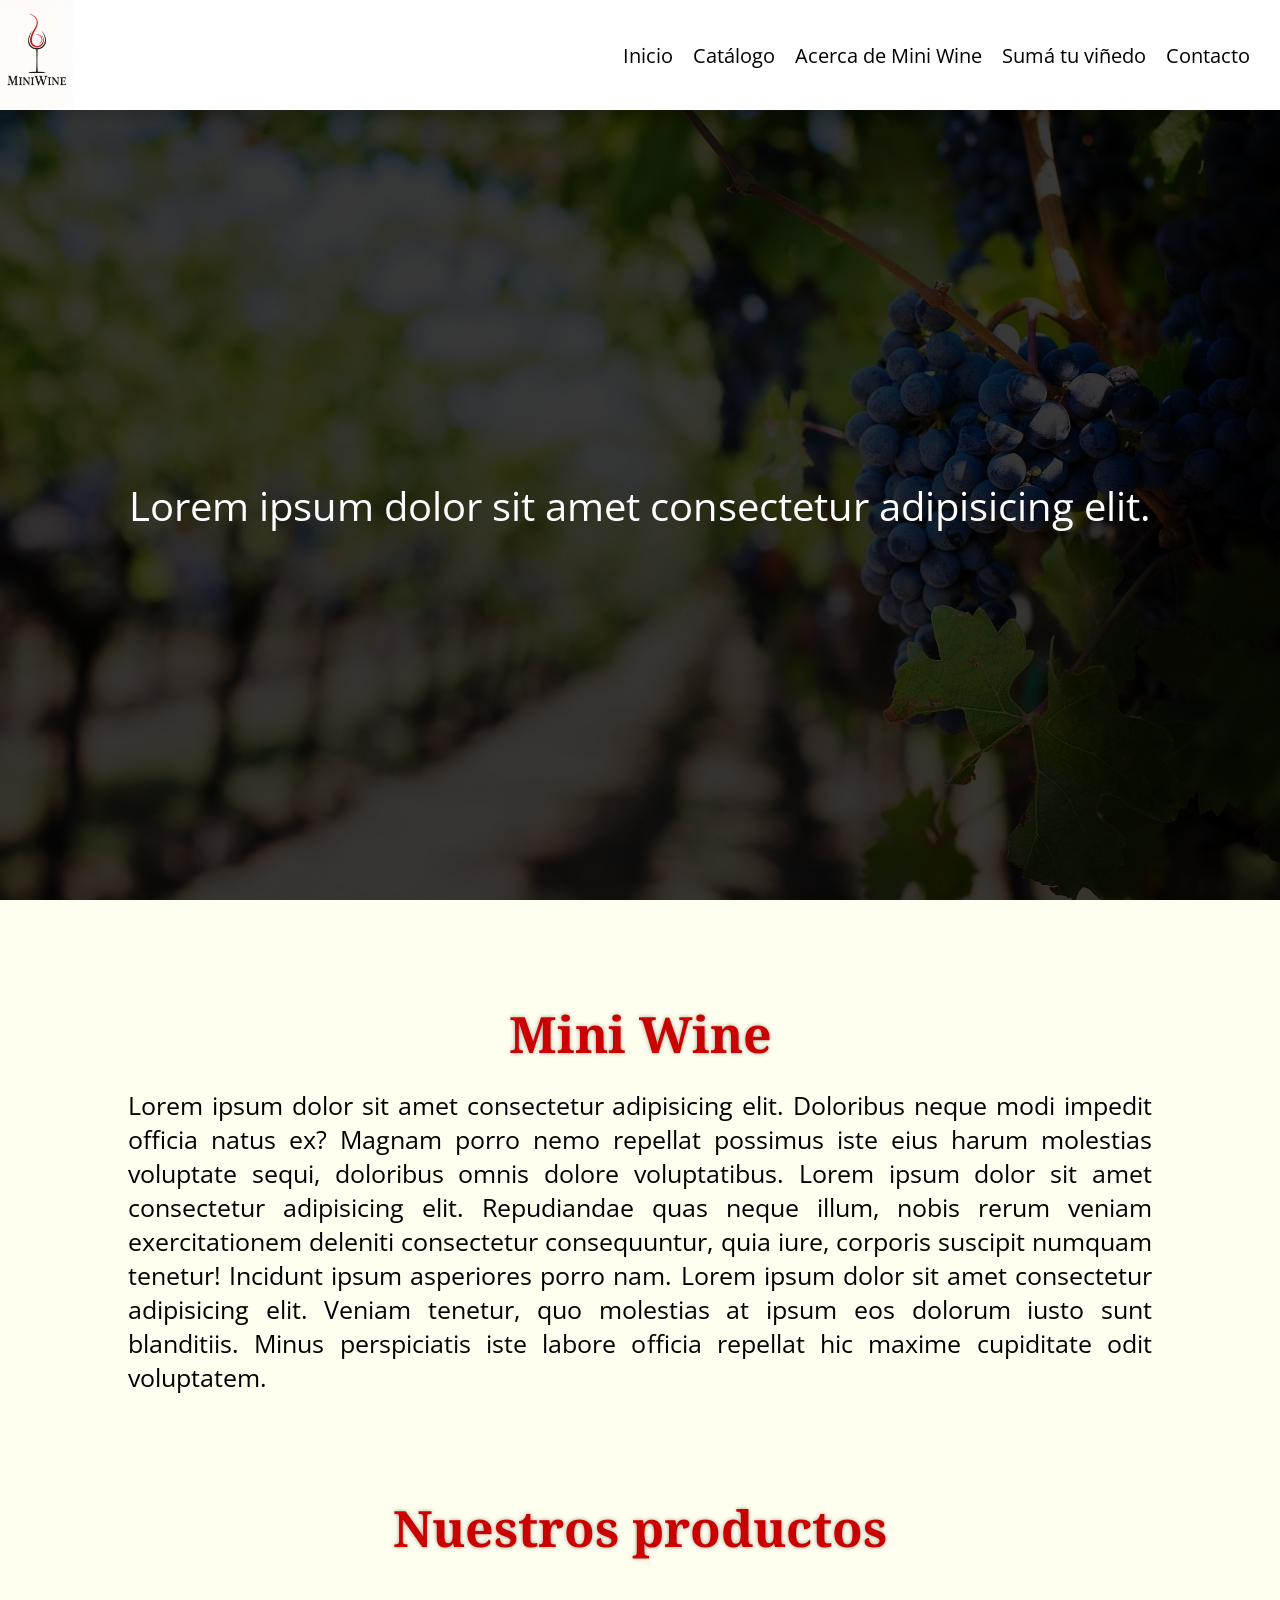
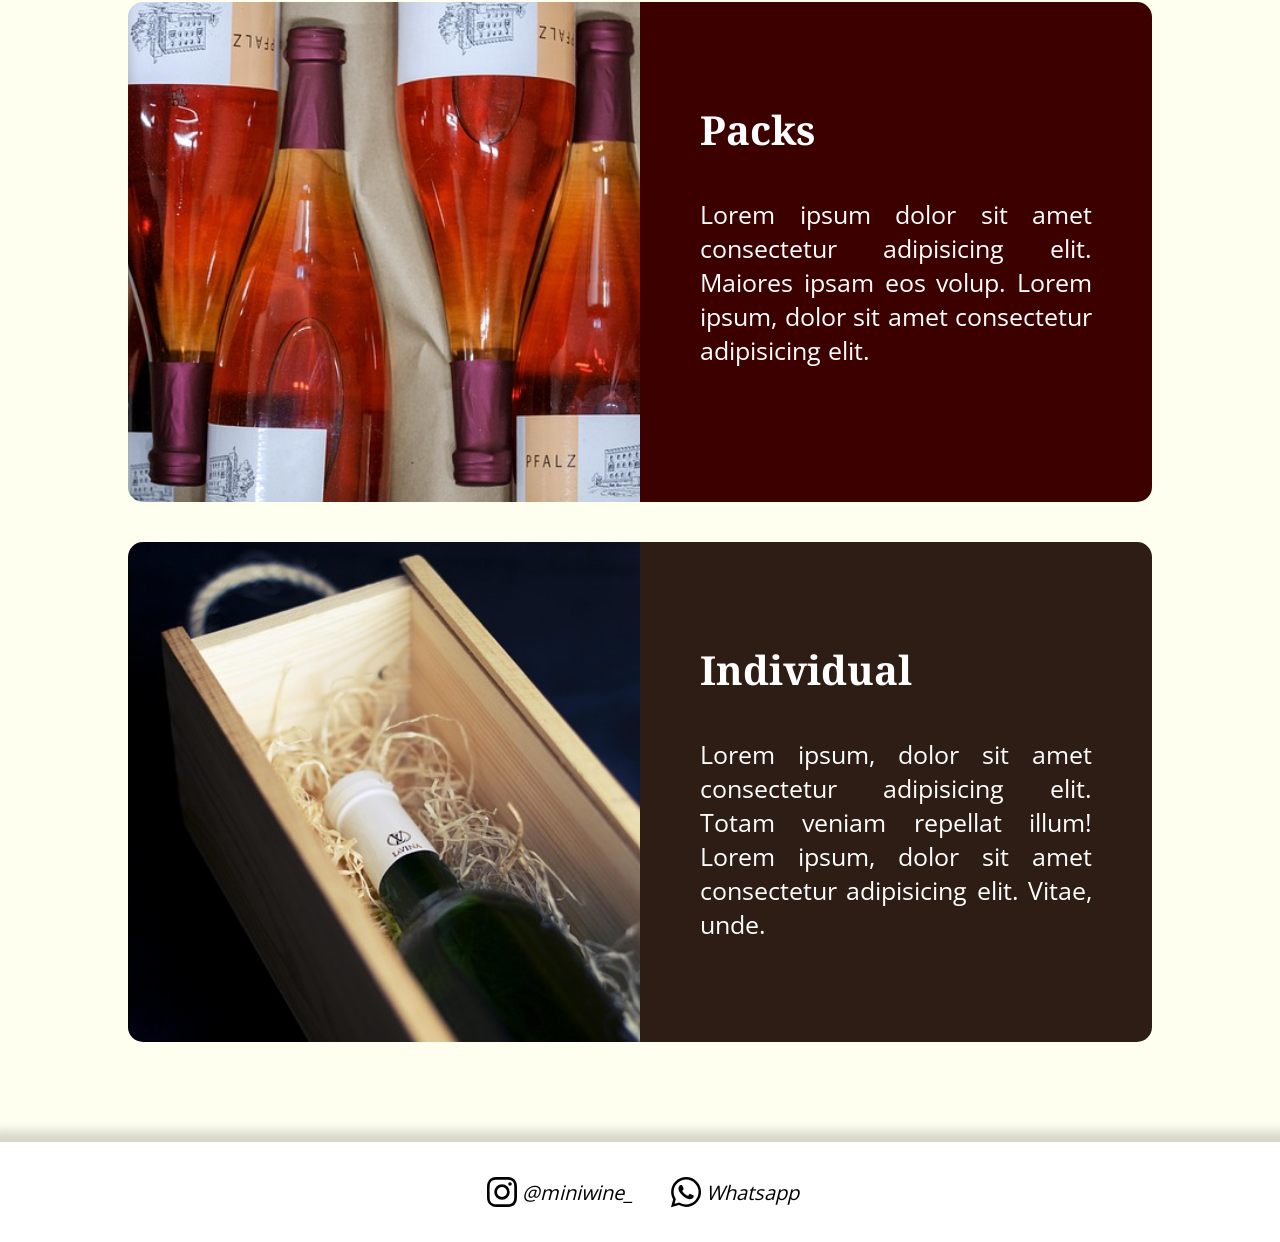
==== root/index.html @ e91ceba4 "Base del proyecto Miniwine para iniciar el camino hacia producción" ====
<!DOCTYPE html>
<html lang="es">
<head>
    <meta charset="UTF-8">
    <meta name="viewport" content="width=device-width, initial-scale=1.0">
    <link rel="stylesheet" href="./recursos/css/general.css">
    <link rel="stylesheet" href="./recursos/css/index.css">
    <title>Mini Wine - Inicio</title>
</head>
<body>
    <header class="cabecera">
        <a href="./">
            <img class="cabecera__logotipo" src="./recursos/imagenes/logotipo miniwine.jpeg" alt="Logotipo de Mini Wine."  width="100px">
        </a>

        <nav class="navegacion">
            <ul class="navegacion__lista">
                <li class="navegacion__item"><a href="./index.html">Inicio</a></li>
                <li class="navegacion__item"><a href="./catalogo.html">Catálogo</a></li>
                <li class="navegacion__item"><a href="./acerca-de-miniwine.html">Acerca de Mini Wine</a></li>
                <li class="navegacion__item"><a href="./suma-tu-viñedo.html">Sumá tu viñedo</a></li>
                <li class="navegacion__item"><a href="./contacto.html">Contacto</a></li>
            </ul>

            <img class="navegacion__icono" src="./recursos/imagenes/icono menú.svg" alt="Ícono del menú">
        </nav>
    </header>

    <main>
        <section class="seccion-introduccion">

            <img class="imagen-fondo" src="./recursos/imagenes/hero-inicio.jpg" alt="Viñedo">

            <p class="seccion-introduccion__parrafo">Lorem ipsum dolor sit amet consectetur adipisicing elit.</p>
            <div class="imagen-fondo__overlay"></div>
        </section>
    
        <section class="seccion-miniwine">
            <h1 class="seccion-miniwine__titulo">Mini Wine</h1>
            <p class="seccion-miniwine__parrafo">Lorem ipsum dolor sit amet consectetur adipisicing elit. Doloribus neque modi impedit officia natus ex? Magnam porro nemo repellat possimus iste eius harum molestias voluptate sequi, doloribus omnis dolore voluptatibus. Lorem ipsum dolor sit amet consectetur adipisicing elit. Repudiandae quas neque illum, nobis rerum veniam exercitationem deleniti consectetur consequuntur, quia iure, corporis suscipit numquam tenetur! Incidunt ipsum asperiores porro nam. Lorem ipsum dolor sit amet consectetur adipisicing elit. Veniam tenetur, quo molestias at ipsum eos dolorum iusto sunt blanditiis. Minus perspiciatis iste labore officia repellat hic maxime cupiditate odit voluptatem.</p>
        </section>

        <section class="seccion-productos">

            <h2 class="seccion-productos__titulo">Nuestros productos</h2>
 
            <div class="contenedor">
                <article class="articulo-producto">

                    <img class="articulo-producto__imagen" src="./recursos/imagenes/packs.jpg" alt="Caja con pack de vinos en botella.">

                    <div class="articulo-producto__informacion articulo-producto__informacion--packs">
                        <h3>Packs</h3>
                        <p>Lorem ipsum dolor sit amet consectetur adipisicing elit. Maiores ipsam eos volup. Lorem ipsum, dolor sit amet consectetur adipisicing elit.</p>
                    </div>
                </article>

                <article class="articulo-producto">

                    <img class="articulo-producto__imagen" src="./recursos/imagenes/individual.jpg" alt="Botella de vino en una caja.">

                    <div class="articulo-producto__informacion articulo-producto__informacion--individual">
                        <h3>Individual</h3>
                        <p>Lorem ipsum, dolor sit amet consectetur adipisicing elit. Totam veniam repellat illum! Lorem ipsum, dolor sit amet consectetur adipisicing elit. Vitae, unde.</p>
                    </div>
                </article>
            </div>
        </section>
    </main>

    <footer class="pie">

        <address class="pie__informacion">
            <a class="pie__link" href="https://www.instagram.com/miniwine_/" target="_blank" rel="noopener noreferrer">
                <img class="pie__icono" src="./recursos/imagenes/icono instagram.svg" alt="Ícono de Instagram.">
                @miniwine_
            </a>

            <a class="pie__link" href="https://wa.me/+5493518519953" target="_blank" rel="noopener noreferrer">
                <img class="pie__icono" src="./recursos/imagenes/icono whatsapp.svg" alt="Ícono de Whatsapp.">
                Whatsapp
            </a>
        </address>
    </footer>
</body>
</html>
---- root/recursos/css/general.css ----
/*-------------------------------- GENERAL --------------------------------*/

@font-face {
    font-family: "Open Sans";
    src: url(/root/recursos/fuentes/OpenSans/OpenSans-VariableFont_wdth\,wght.ttf);
    font-weight: normal;
}

@font-face {
    font-family: "Noto Serif";
    src: url(/root/recursos/fuentes/NotoSerif/NotoSerif-VariableFont_wdth\,wght.ttf);
    font-weight: 700;
}

:root {
    font-family: "Open Sans", sans-serif;
    
    --parrafo: 2rem;
    --titulo: 4.5rem;
    --subtitulo: 3.5rem;
    --link: 1.8rem;
    --titulo-sombra: 0px 0px 4px rgba(0,0,0, 38%);
    
    --ajusteViewport: calc(100dvh - 11rem);

    --bordo: #cb0101;
    --marron: #2e1d15;
    --bordo-oscuro: #3d0000;
}

* {
    box-sizing: border-box;
}

html {
    font-size: 62.5%; /* Transforma 1 rem a 10px. Previamente era 1 rem a 16px*/
}

h1, h2, h3, h4, h5, h6 {
    font-family: "Noto Serif";

}

h1, h2 {
    font-size: var(--titulo);
    text-align: center;
}

h3, h4 {
    font-size: var(--subtitulo);
}

p {
    font-size: var(--parrafo);
    text-align: justify;
}

body, h1, h2, p{
    margin: 0;
    padding: 0;
}

body {
    /* background: #E1E1E1;
    background: linear-gradient(90deg, rgba(225, 225, 225, 1) 0%, rgb(255, 255, 255) 25%, rgb(255, 255, 255) 50%, rgb(255, 255, 255) 75%, rgb(255, 255, 255) 100%);

    background: #fffff5;
    background: radial-gradient(circle,rgba(255, 255, 245, 1) 0%, rgba(255, 241, 212, 1) 100%);

    /* background: #fffff5;
    background: radial-gradient(circle,rgba(255, 255, 245, 1) 0%, rgba(255, 255, 245, 1) 50%, rgba(255, 241, 212, 1) 100%); */

    background: #ffffef;
    /* background: radial-gradient(circle,rgba(255, 255, 245, 1) 0%, rgba(255, 255, 245, 1) 50%, rgba(255, 234, 191, 1) 100%); */


    /* background-color: black; */
}

a {
    text-decoration: none;
    color: black;
    height: 100%;
    font-size: var(--link);
}

main {
    display: flex;
    flex-direction: column;
    gap: 10rem;
}

button {
    font-family: "Open Sans", sans-serif;
}

.cabecera {
    display: flex;
    justify-content: space-between;
    align-items: center;
    height: 11rem;

    position: sticky;
    top: 0;
    background-color: #ffffff;
    /* background-color: rgba(255, 255, 255, 0.5);
    backdrop-filter: blur(30px); */

    box-shadow: 1px -1px 10px 10px rgba(0,0,0,0.16);
    -webkit-box-shadow: 1px -1px 10px 10px rgba(0,0,0,0.16);
    -moz-box-shadow: 1px -1px 10px 10px rgba(0,0,0,0.16);

    z-index: 10;
}

.cabecera__logotipo {
    height: 100%;
    width: auto;
}

.navegacion {
    height: 100%;
    display: flex;
    align-items: center;
    padding: 3rem;
}

.navegacion__icono {
    display: block;
    width: 4rem;
}

.navegacion__lista {
    display: none;
}


.navegacion__item {
    list-style-type: none;
}

.navegacion__item:hover a {
    border-bottom: 2px solid var(--bordo);
    color: var(--bordo);
}

.pie {
    display: flex;
    justify-content: center;
    align-items: center;
    padding: 3rem;

    background-color: #ffffff;
    box-shadow: 1px -1px 10px 10px rgba(0,0,0,0.16);
    -webkit-box-shadow: 1px -1px 10px 10px rgba(0,0,0,0.16);
    -moz-box-shadow: 1px -1px 10px 10px rgba(0,0,0,0.16);

    margin-top: 10rem;
}

.pie__informacion {
    display: flex;
    flex-direction: column;
    gap: 1rem;
}

.pie__link {
    display: flex;
    align-items: center;
}

.pie__icono {
    width: 4rem;
}

.seccion-introduccion {
    height: var(--ajusteViewport); /* Alto del viewport - alto de la barra de navegación */
    overflow: hidden; /* Para que la iamgen no se exceda del tamaño del contenedor (elemento padre) */


    position: relative; /* Mantiene el elemento en su lugar dentro del flujo (es decir, no saca el elemento de su sitio natural). */

    display: flex;
    justify-content: center;
    align-items: center;
}

.seccion-introduccion__parrafo {
    font-size: var(--subtitulo);
    text-align: center;
}

.seccion-introduccion__parrafo {
    position: absolute;   /* permite que quede encima de la imagen */
    z-index: 2;
    color: white;
    padding: 2rem;
}

.imagen-fondo {
    height: 100%;
    width: 100%;
    object-fit: cover;
}

.imagen-fondo__overlay {
    position: absolute;
    background-color: rgba(0, 0, 0, 0.78);
    width: 100%;
    height: 100%;
    z-index: 1;
}

/* Tablet */
@media (min-width: 768px) {
    :root {
        --parrafo: 2.5rem; /* Output para 2rem min y 3.5rem max */
        --titulo: 5rem; /*  */
        --subtitulo: 4rem;
    }

    .pie__informacion {
        flex-direction: row;
        gap: 3.3rem;
    }

    .navegacion__icono {
        display: none;
    }

    .navegacion__lista {
        display: flex;
        align-items: center;
        gap: 2rem;
    }
}

/* Escritorio */
@media (min-width: 1024px) {
    :root {
        --link: 2rem;
    }
}
---- root/recursos/css/index.css ----
/*---------------------------- PÁGINA INICIO ---------------------------*/

.seccion-miniwine {
    /* position: relative; */
    display: flex;
    flex-direction: column;
    justify-content: center;
    align-items: center;
    padding: 0rem 10%;
    gap: 2rem;
}

.seccion-miniwine__titulo, .seccion-productos__titulo {
    color: var(--bordo);
    text-shadow: 0px 0px 4px rgba(0,0,0, 38%);

}

.articulo-producto {
    display: flex;
    flex-direction: column;
    height: auto;
}

.articulo-producto__imagen {
    height: 100%;
    object-fit: cover;
    border-radius: 15px 15px 0 0;
    width: 100%;
}

.articulo-producto__informacion {
    padding: 3rem;
    color: white;
    padding: 3rem;
    border-radius: 0 0 15px 15px;
}

.articulo-producto__informacion--packs {
    background-color: var(--bordo-oscuro);
}


.articulo-producto__informacion--individual {
    background-color: var(--marron);
}

.seccion-productos {
    display: flex;
    flex-direction: column;
    align-items: center;
    gap: 4rem;
    padding: 0rem 10%;
}

.contenedor {
    height: 100%;
    display: flex;
    flex-direction: column;
    align-items: center;
    gap: 4rem;
}



/*
@media (max-width: 1069px) {
    .articulo-producto__imagen {
        border-radius: 15px 15px 0 0;
        width: 100%;
    }
    .articulo-producto__informacion {
        border-radius: 0 0 15px 15px;
    }
    .articulo-producto {
        flex-direction: column;
        height: auto;
    }
} */

/* @media (min-width: 768px) {

} */

@media (min-width: 1024px) {
    .articulo-producto__informacion {
        padding: 6rem;
    }

    .articulo-producto {
        flex-direction: row;
        height: 50rem;
    }

    .articulo-producto__imagen {
        /* height: 100%; */
        border-radius: 15px 0 0 15px;
        width: 50%;
    }

    .articulo-producto__informacion {

        border-radius: 0 15px 15px 0;
    }
}
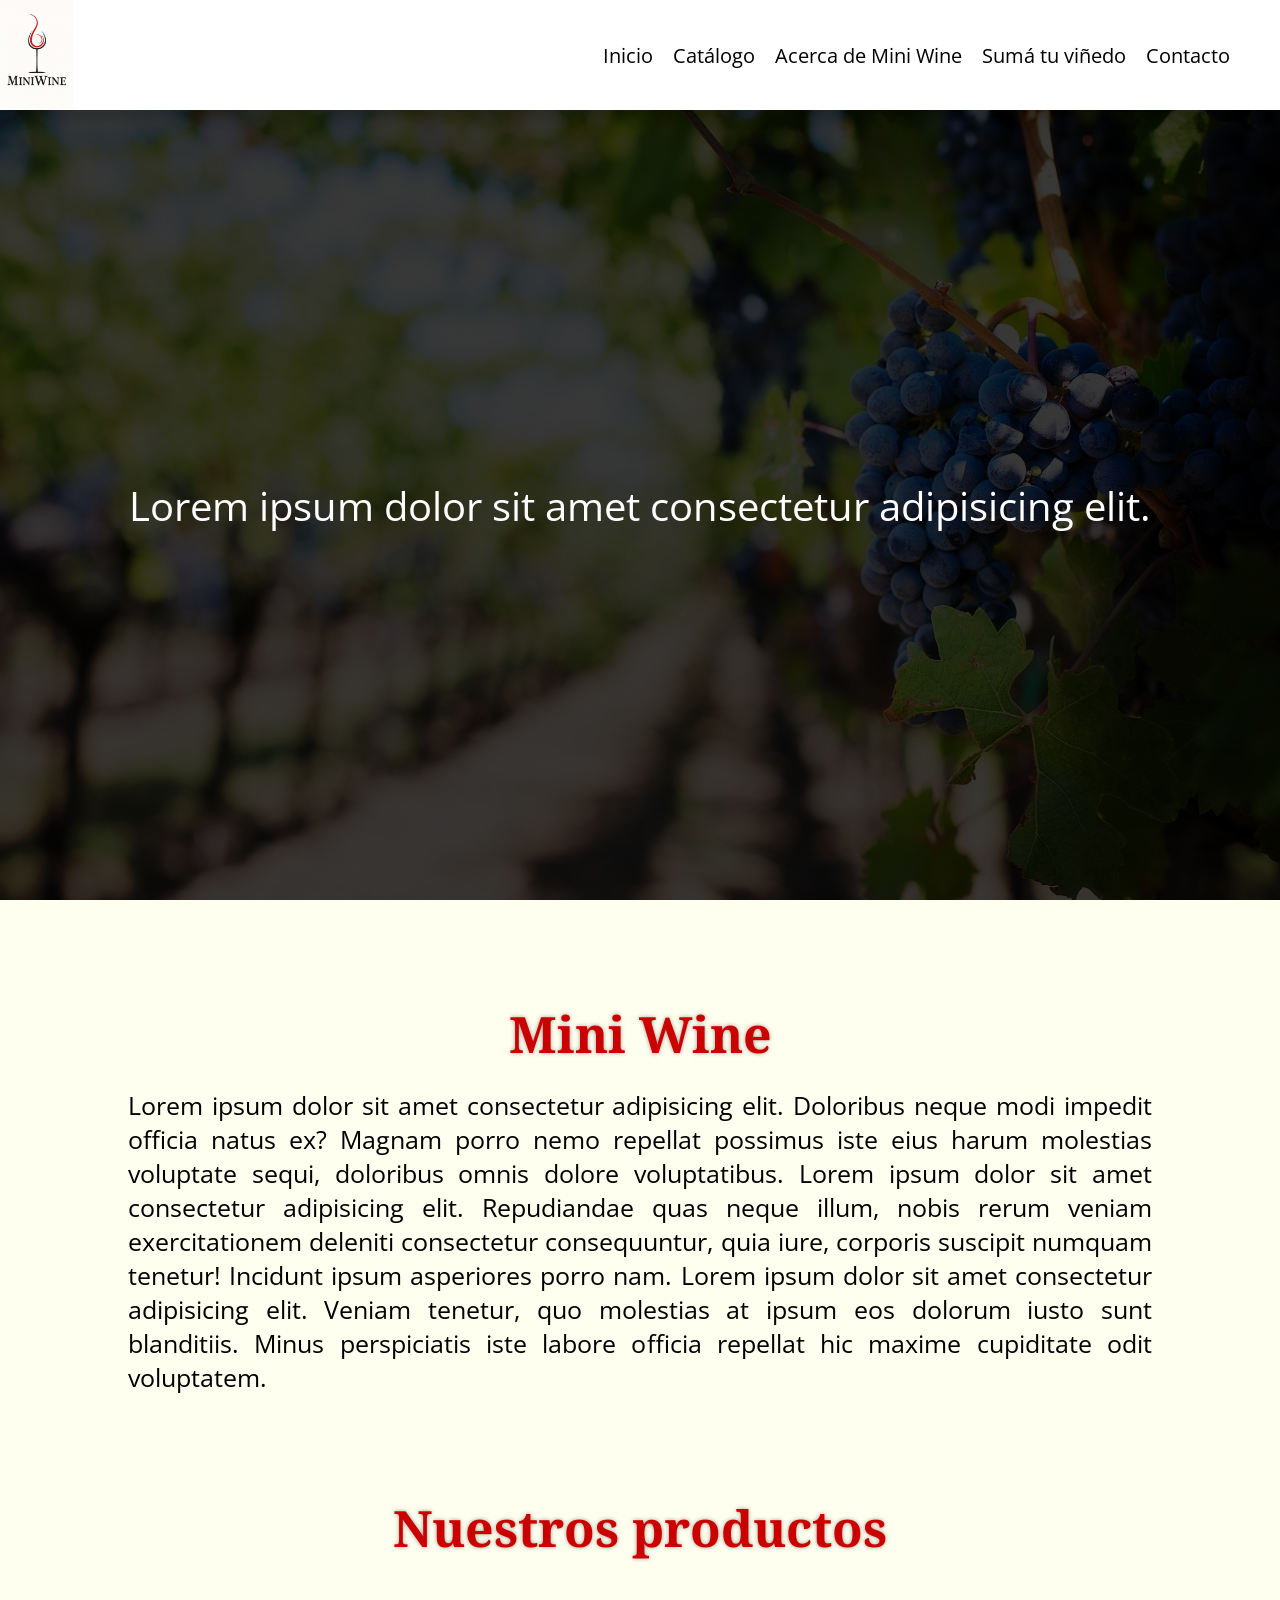
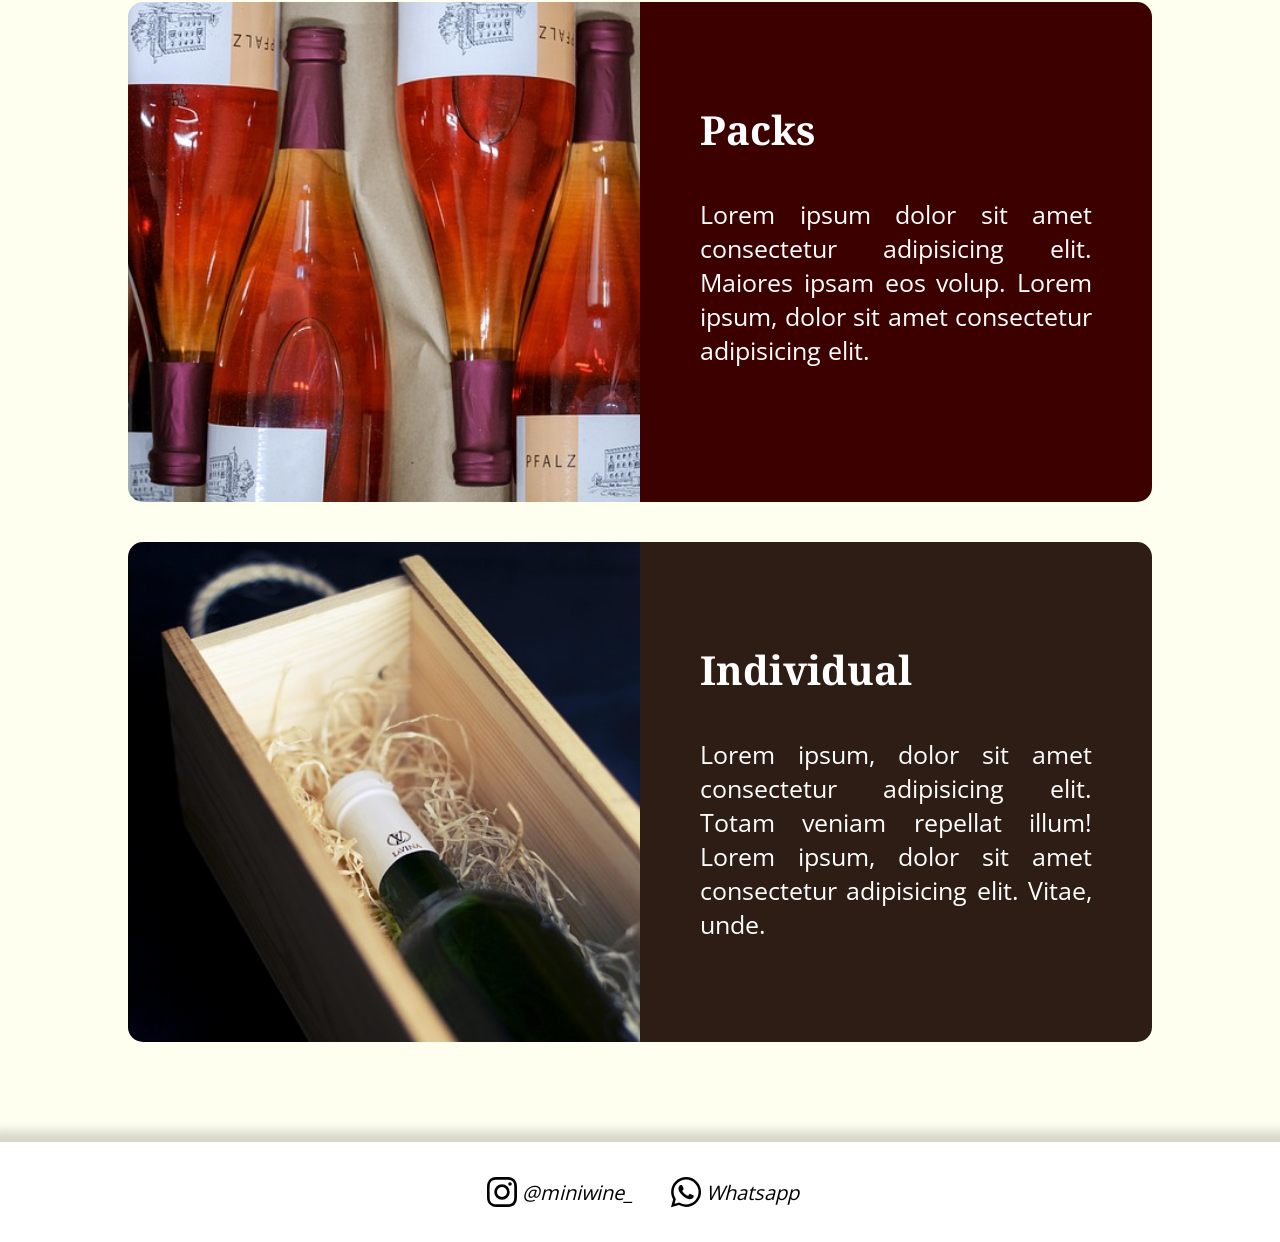
==== commit ceb87277: "Se agregó un nuevo módulo menu.js y se creó el menú de navegación funcional para celular" ====
--- a/root/index.html
+++ b/root/index.html
@@ -5,6 +5,7 @@
     <meta name="viewport" content="width=device-width, initial-scale=1.0">
     <link rel="stylesheet" href="./recursos/css/general.css">
     <link rel="stylesheet" href="./recursos/css/index.css">
+    <script src="./recursos/js/menu.js" defer></script>
     <title>Mini Wine - Inicio</title>
 </head>
 <body>
@@ -13,7 +14,7 @@
             <img class="cabecera__logotipo" src="./recursos/imagenes/logotipo miniwine.jpeg" alt="Logotipo de Mini Wine."  width="100px">
         </a>
 
-        <nav class="navegacion">
+        <nav class="navegacion" id="navegacion">
             <ul class="navegacion__lista">
                 <li class="navegacion__item"><a href="./index.html">Inicio</a></li>
                 <li class="navegacion__item"><a href="./catalogo.html">Catálogo</a></li>
@@ -21,9 +22,14 @@
                 <li class="navegacion__item"><a href="./suma-tu-viñedo.html">Sumá tu viñedo</a></li>
                 <li class="navegacion__item"><a href="./contacto.html">Contacto</a></li>
             </ul>
+        </nav>
 
-            <img class="navegacion__icono" src="./recursos/imagenes/icono menú.svg" alt="Ícono del menú">
-        </nav>
+        <button class="navegacion__boton" id="navegacion__boton">
+            <img class="navegacion__icono" src="./recursos/imagenes/icono menú.svg" alt="Ícono del menú">   
+        </button>
+        
+        <div class="overlay-menu" id="overlay-menu">
+        </div>
     </header>
 
     <main>
--- a/root/recursos/css/general.css
+++ b/root/recursos/css/general.css
@@ -1,3 +1,4 @@
+
 
 /*-------------------------------- GENERAL --------------------------------*/
 
@@ -62,20 +63,7 @@
 }
 
 body {
-    /* background: #E1E1E1;
-    background: linear-gradient(90deg, rgba(225, 225, 225, 1) 0%, rgb(255, 255, 255) 25%, rgb(255, 255, 255) 50%, rgb(255, 255, 255) 75%, rgb(255, 255, 255) 100%);
-
-    background: #fffff5;
-    background: radial-gradient(circle,rgba(255, 255, 245, 1) 0%, rgba(255, 241, 212, 1) 100%);
-
-    /* background: #fffff5;
-    background: radial-gradient(circle,rgba(255, 255, 245, 1) 0%, rgba(255, 255, 245, 1) 50%, rgba(255, 241, 212, 1) 100%); */
-
     background: #ffffef;
-    /* background: radial-gradient(circle,rgba(255, 255, 245, 1) 0%, rgba(255, 255, 245, 1) 50%, rgba(255, 234, 191, 1) 100%); */
-
-
-    /* background-color: black; */
 }
 
 a {
@@ -104,8 +92,6 @@
     position: sticky;
     top: 0;
     background-color: #ffffff;
-    /* background-color: rgba(255, 255, 255, 0.5);
-    backdrop-filter: blur(30px); */
 
     box-shadow: 1px -1px 10px 10px rgba(0,0,0,0.16);
     -webkit-box-shadow: 1px -1px 10px 10px rgba(0,0,0,0.16);
@@ -120,24 +106,72 @@
 }
 
 .navegacion {
-    height: 100%;
-    display: flex;
-    align-items: center;
-    padding: 3rem;
+    display: none;
+
+    /* position: absolute;
+    top: 0;
+    right: 0;
+    background-color: white;
+    height: 100vh;
+    flex-direction: column;
+    align-items: center;
+    justify-content: center; */
+
+}
+
+.navegacion__boton {
+    all: unset;
+    display: block;  
+    cursor: pointer;
+    margin-right: 4rem;
+    z-index: 999;
 }
 
 .navegacion__icono {
+    width: 4rem;
+}
+
+ .navegacion__lista {
+    display: flex;
+    flex-direction: column;
+    justify-content: center;
+    gap: 5rem;
+    margin-top: 12rem;
+}
+
+.overlay-menu {
+    display: none;
+}
+
+.overlay-menu--abierto {
     display: block;
-    width: 4rem;
-}
-
-.navegacion__lista {
-    display: none;
-}
-
+    background-color: rgba(0, 0, 0, 0.436);
+    position: fixed;
+    top: 0;
+    left: 0;
+    width: calc(100vw);
+    height: 100vh;
+    z-index: 900;
+}
+
+.no-scroll {
+    overflow: hidden;
+}
 
 .navegacion__item {
     list-style-type: none;
+}
+
+.navegacion--abierta {
+    position: fixed;
+    top: 0;
+    right: 0;
+    height: 100vh;
+    width: 27rem;
+    display: flex; 
+    flex-direction: column;
+    background-color: white;
+    z-index: 950;
 }
 
 .navegacion__item:hover a {
@@ -225,14 +259,26 @@
         gap: 3.3rem;
     }
 
-    .navegacion__icono {
+    .navegacion {
+        display: flex;
+        height: 100%;
+        padding-right: 5rem;
+    }
+
+    .navegacion__boton {
         display: none;
     }
 
     .navegacion__lista {
+        all: unset;
         display: flex;
+        flex-direction: row;
         align-items: center;
         gap: 2rem;
+    }
+
+    .overlay-menu {
+        display: none;
     }
 }
 
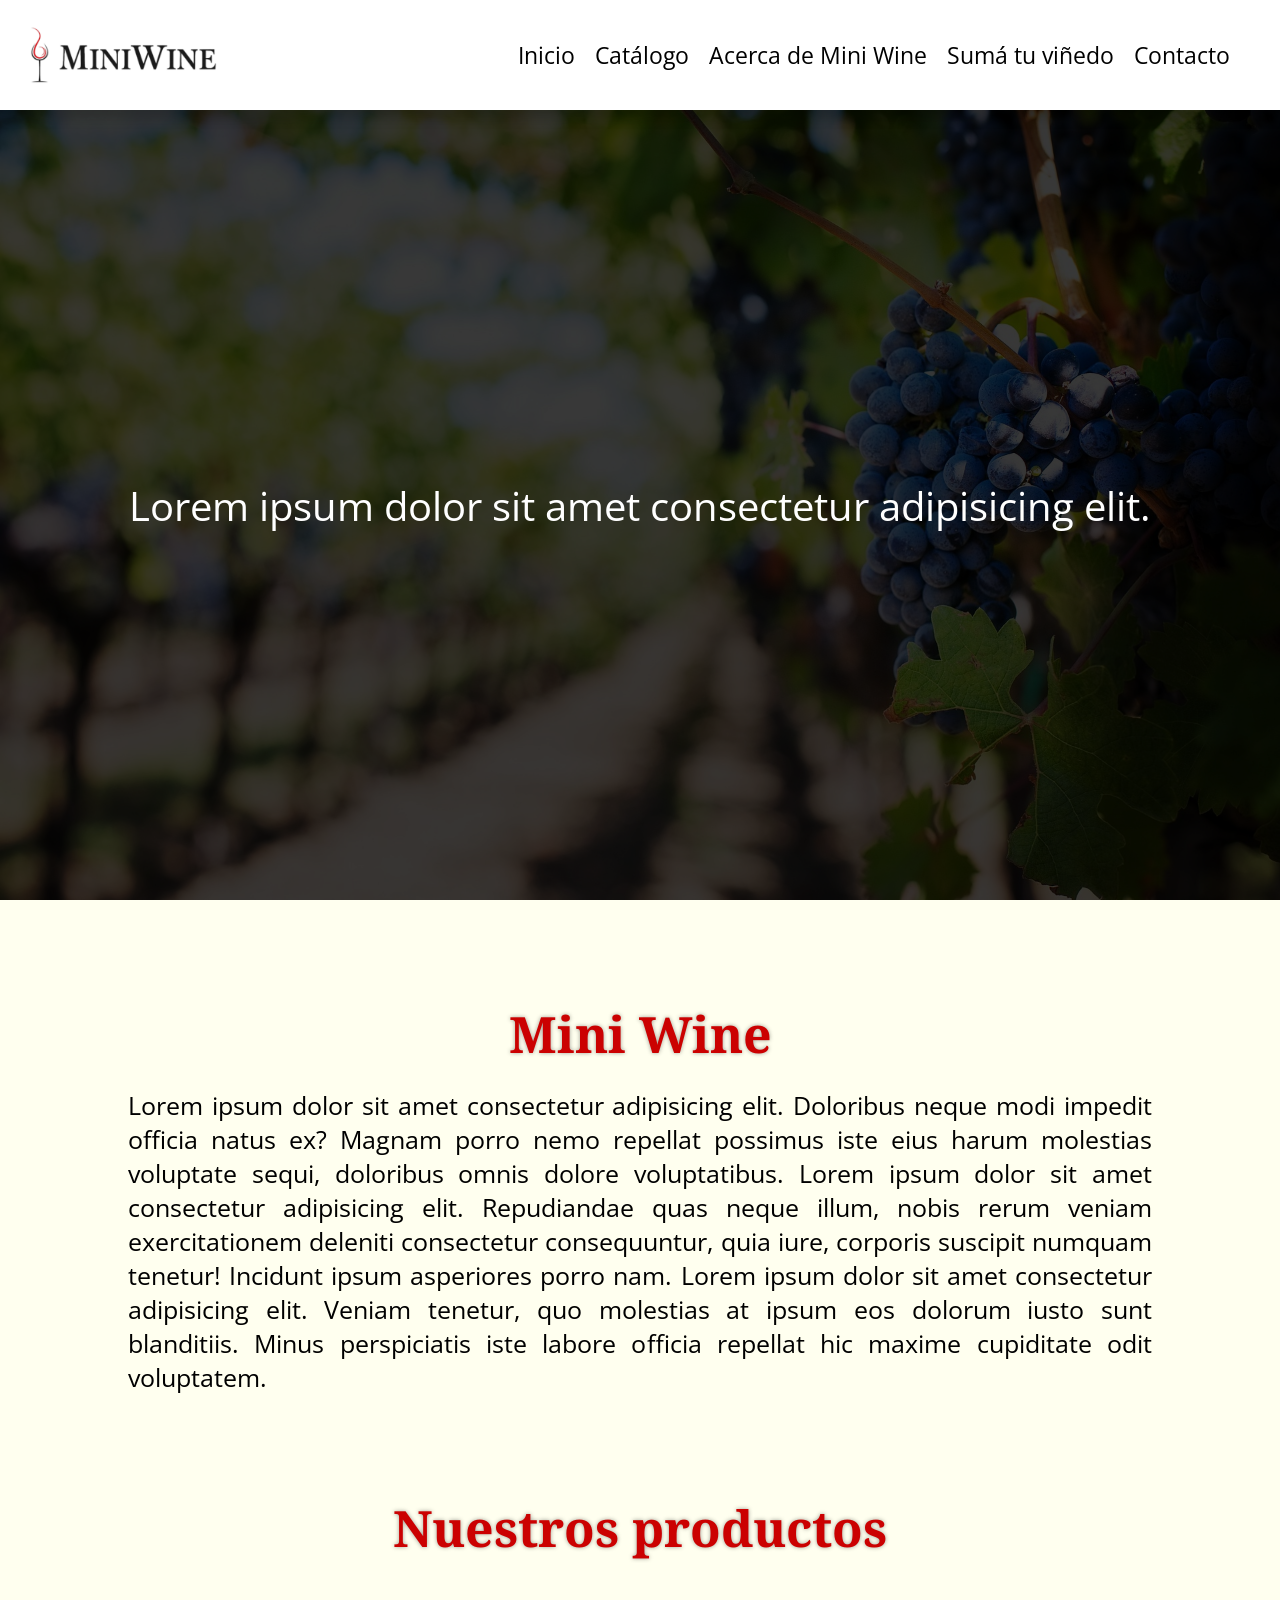
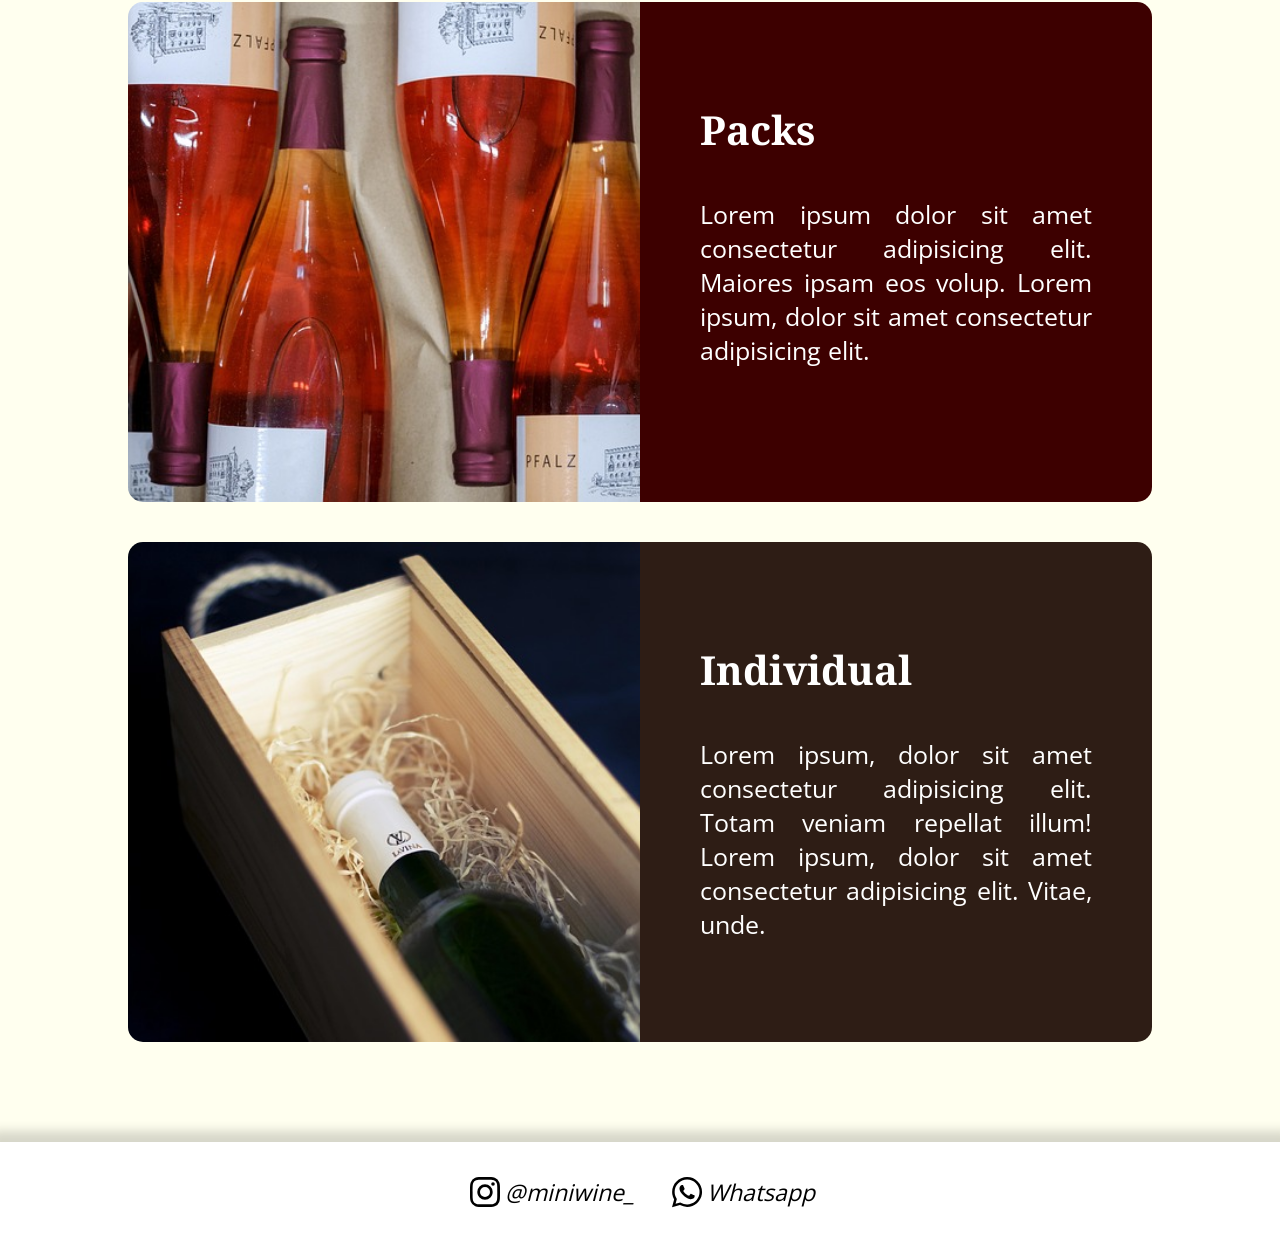
==== commit 8bce672b: "Se modificaron cosas respecto al responsive. Se actualizó el menú para teléfono.Para la tablet se de" ====
--- a/root/index.html
+++ b/root/index.html
@@ -11,7 +11,7 @@
 <body>
     <header class="cabecera">
         <a href="./">
-            <img class="cabecera__logotipo" src="./recursos/imagenes/logotipo miniwine.jpeg" alt="Logotipo de Mini Wine."  width="100px">
+            <img class="cabecera__logotipo" src="./recursos/imagenes/logotipo-miniwine.png" alt="Logotipo de Mini Wine."  width="100px">
         </a>
 
         <nav class="navegacion" id="navegacion">
@@ -25,7 +25,7 @@
         </nav>
 
         <button class="navegacion__boton" id="navegacion__boton">
-            <img class="navegacion__icono" src="./recursos/imagenes/icono menú.svg" alt="Ícono del menú">   
+            <img class="navegacion__icono" id="navegacion__icono" src="./recursos/imagenes/icono-menu.svg" alt="Ícono del menú">   
         </button>
         
         <div class="overlay-menu" id="overlay-menu">
--- a/root/recursos/css/general.css
+++ b/root/recursos/css/general.css
@@ -1,4 +1,3 @@
-
 
 /*-------------------------------- GENERAL --------------------------------*/
 
@@ -20,7 +19,7 @@
     --parrafo: 2rem;
     --titulo: 4.5rem;
     --subtitulo: 3.5rem;
-    --link: 1.8rem;
+    --link: 2.3rem;
     --titulo-sombra: 0px 0px 4px rgba(0,0,0, 38%);
     
     --ajusteViewport: calc(100dvh - 11rem);
@@ -103,6 +102,12 @@
 .cabecera__logotipo {
     height: 100%;
     width: auto;
+}
+
+header > a {
+    display: flex;
+    align-items: center;
+    padding: 2rem;
 }
 
 .navegacion {
@@ -167,7 +172,7 @@
     top: 0;
     right: 0;
     height: 100vh;
-    width: 27rem;
+    width: 30rem;
     display: flex; 
     flex-direction: column;
     background-color: white;
@@ -196,7 +201,7 @@
 .pie__informacion {
     display: flex;
     flex-direction: column;
-    gap: 1rem;
+    gap: 3rem;
 }
 
 .pie__link {
@@ -254,6 +259,16 @@
         --subtitulo: 4rem;
     }
 
+
+}
+
+/* Escritorio */
+@media (min-width: 1024px) {
+
+    .navegacion__boton {
+        display: none;
+    } 
+
     .pie__informacion {
         flex-direction: row;
         gap: 3.3rem;
@@ -263,10 +278,6 @@
         display: flex;
         height: 100%;
         padding-right: 5rem;
-    }
-
-    .navegacion__boton {
-        display: none;
     }
 
     .navegacion__lista {
@@ -280,11 +291,4 @@
     .overlay-menu {
         display: none;
     }
-}
-
-/* Escritorio */
-@media (min-width: 1024px) {
-    :root {
-        --link: 2rem;
-    }
 }
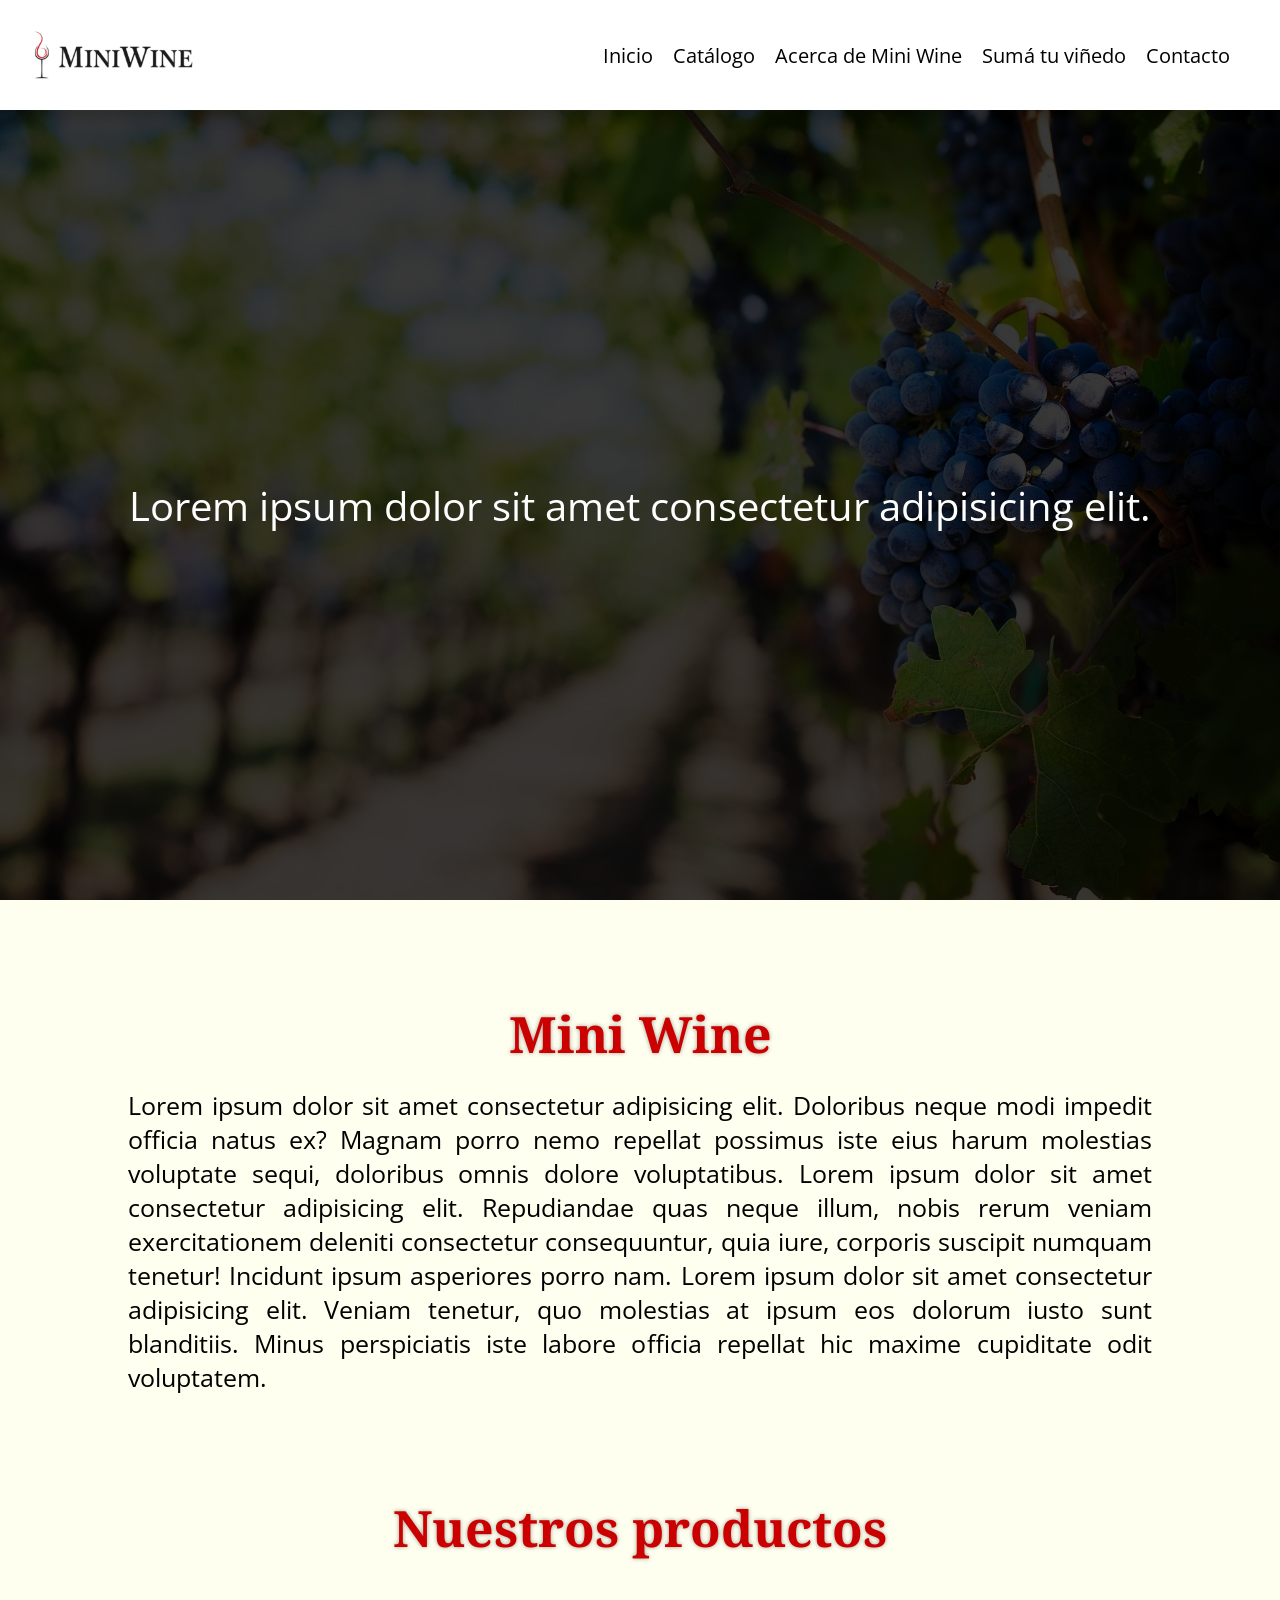
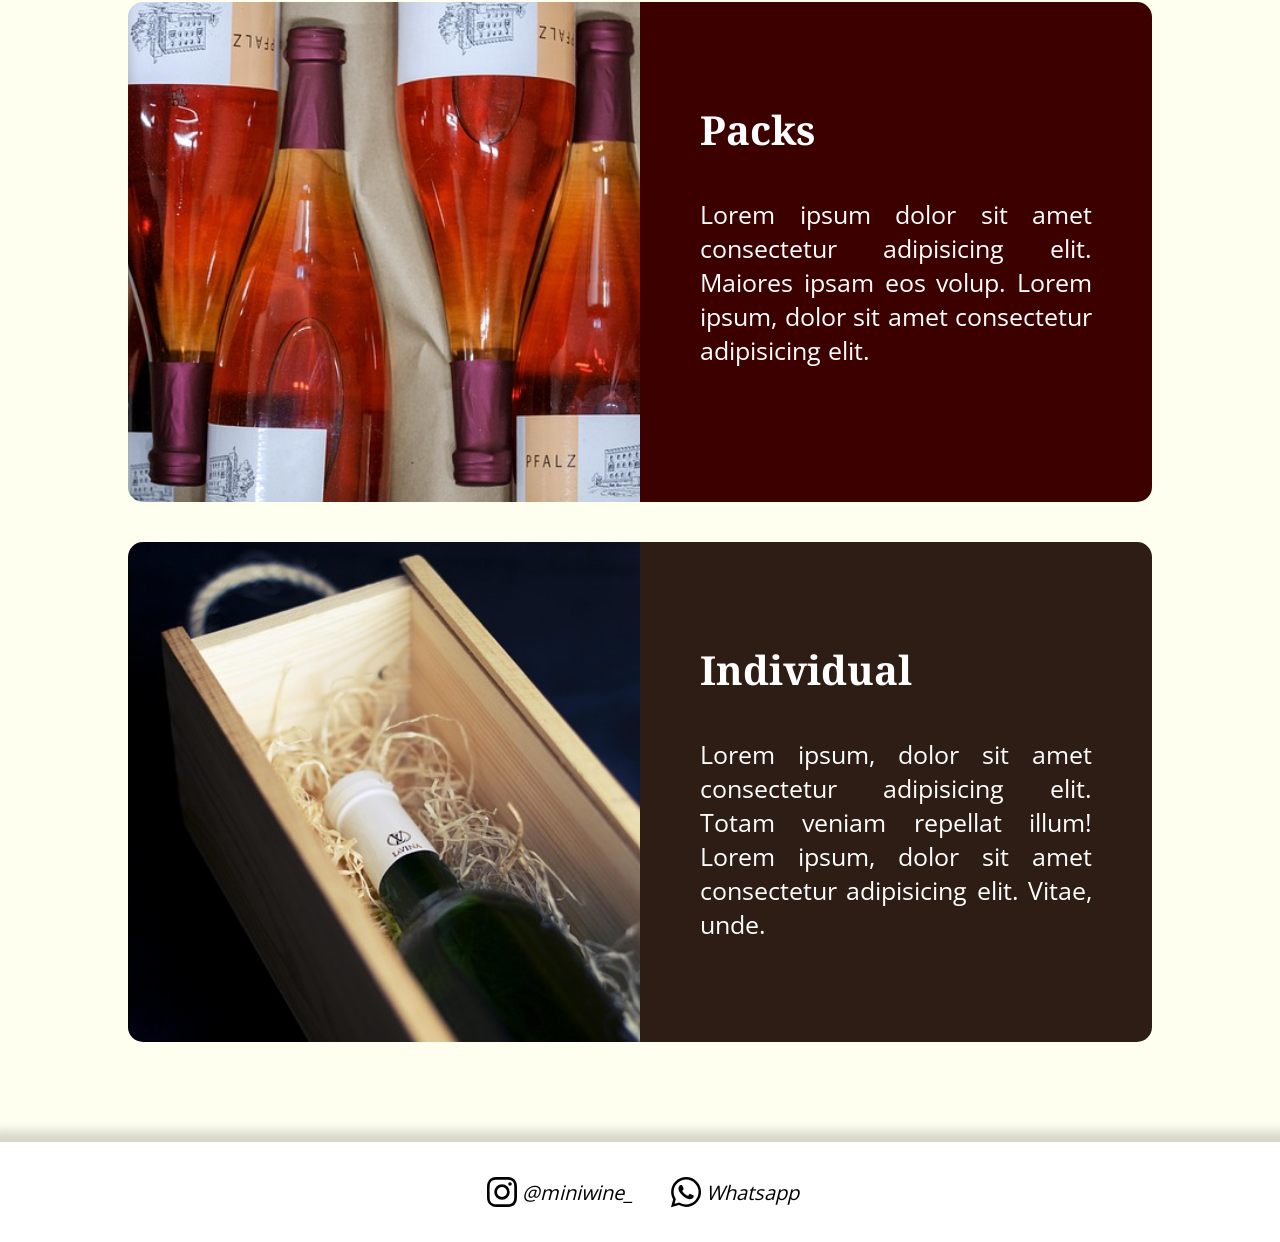
==== commit 10cf7a27: "Se terminó de mejorar la funcionalidad de los formularios, se envían los mensajes con los datos carg" ====
--- a/root/index.html
+++ b/root/index.html
@@ -25,7 +25,7 @@
         </nav>
 
         <button class="navegacion__boton" id="navegacion__boton">
-            <img class="navegacion__icono" id="navegacion__icono" src="./recursos/imagenes/icono-menu.svg" alt="Ícono del menú">   
+            <img class="navegacion__icono" id="navegacion__icono" src="./recursos/imagenes/icono menú.svg" alt="Ícono del menú">   
         </button>
         
         <div class="overlay-menu" id="overlay-menu">
--- a/root/recursos/css/general.css
+++ b/root/recursos/css/general.css
@@ -21,6 +21,7 @@
     --subtitulo: 3.5rem;
     --link: 2.3rem;
     --titulo-sombra: 0px 0px 4px rgba(0,0,0, 38%);
+    --input: 1.6rem;
     
     --ajusteViewport: calc(100dvh - 11rem);
 
@@ -51,9 +52,17 @@
     font-size: var(--subtitulo);
 }
 
-p {
+p, label {
     font-size: var(--parrafo);
     text-align: justify;
+}
+
+input, textarea {
+    font-size: var(--input);
+}
+
+button {
+    font-size: var(--parrafo);
 }
 
 body, h1, h2, p{
@@ -82,6 +91,12 @@
     font-family: "Open Sans", sans-serif;
 }
 
+header > a {
+    display: flex;
+    align-items: center;
+    padding: 2.5rem;
+}
+
 .cabecera {
     display: flex;
     justify-content: space-between;
@@ -104,24 +119,8 @@
     width: auto;
 }
 
-header > a {
-    display: flex;
-    align-items: center;
-    padding: 2rem;
-}
-
 .navegacion {
     display: none;
-
-    /* position: absolute;
-    top: 0;
-    right: 0;
-    background-color: white;
-    height: 100vh;
-    flex-direction: column;
-    align-items: center;
-    justify-content: center; */
-
 }
 
 .navegacion__boton {
@@ -255,15 +254,18 @@
 @media (min-width: 768px) {
     :root {
         --parrafo: 2.5rem; /* Output para 2rem min y 3.5rem max */
+        --input: 1.8rem;
         --titulo: 5rem; /*  */
         --subtitulo: 4rem;
     }
-
-
 }
 
 /* Escritorio */
 @media (min-width: 1024px) {
+
+    :root {
+        --link: 2rem;
+    }
 
     .navegacion__boton {
         display: none;
